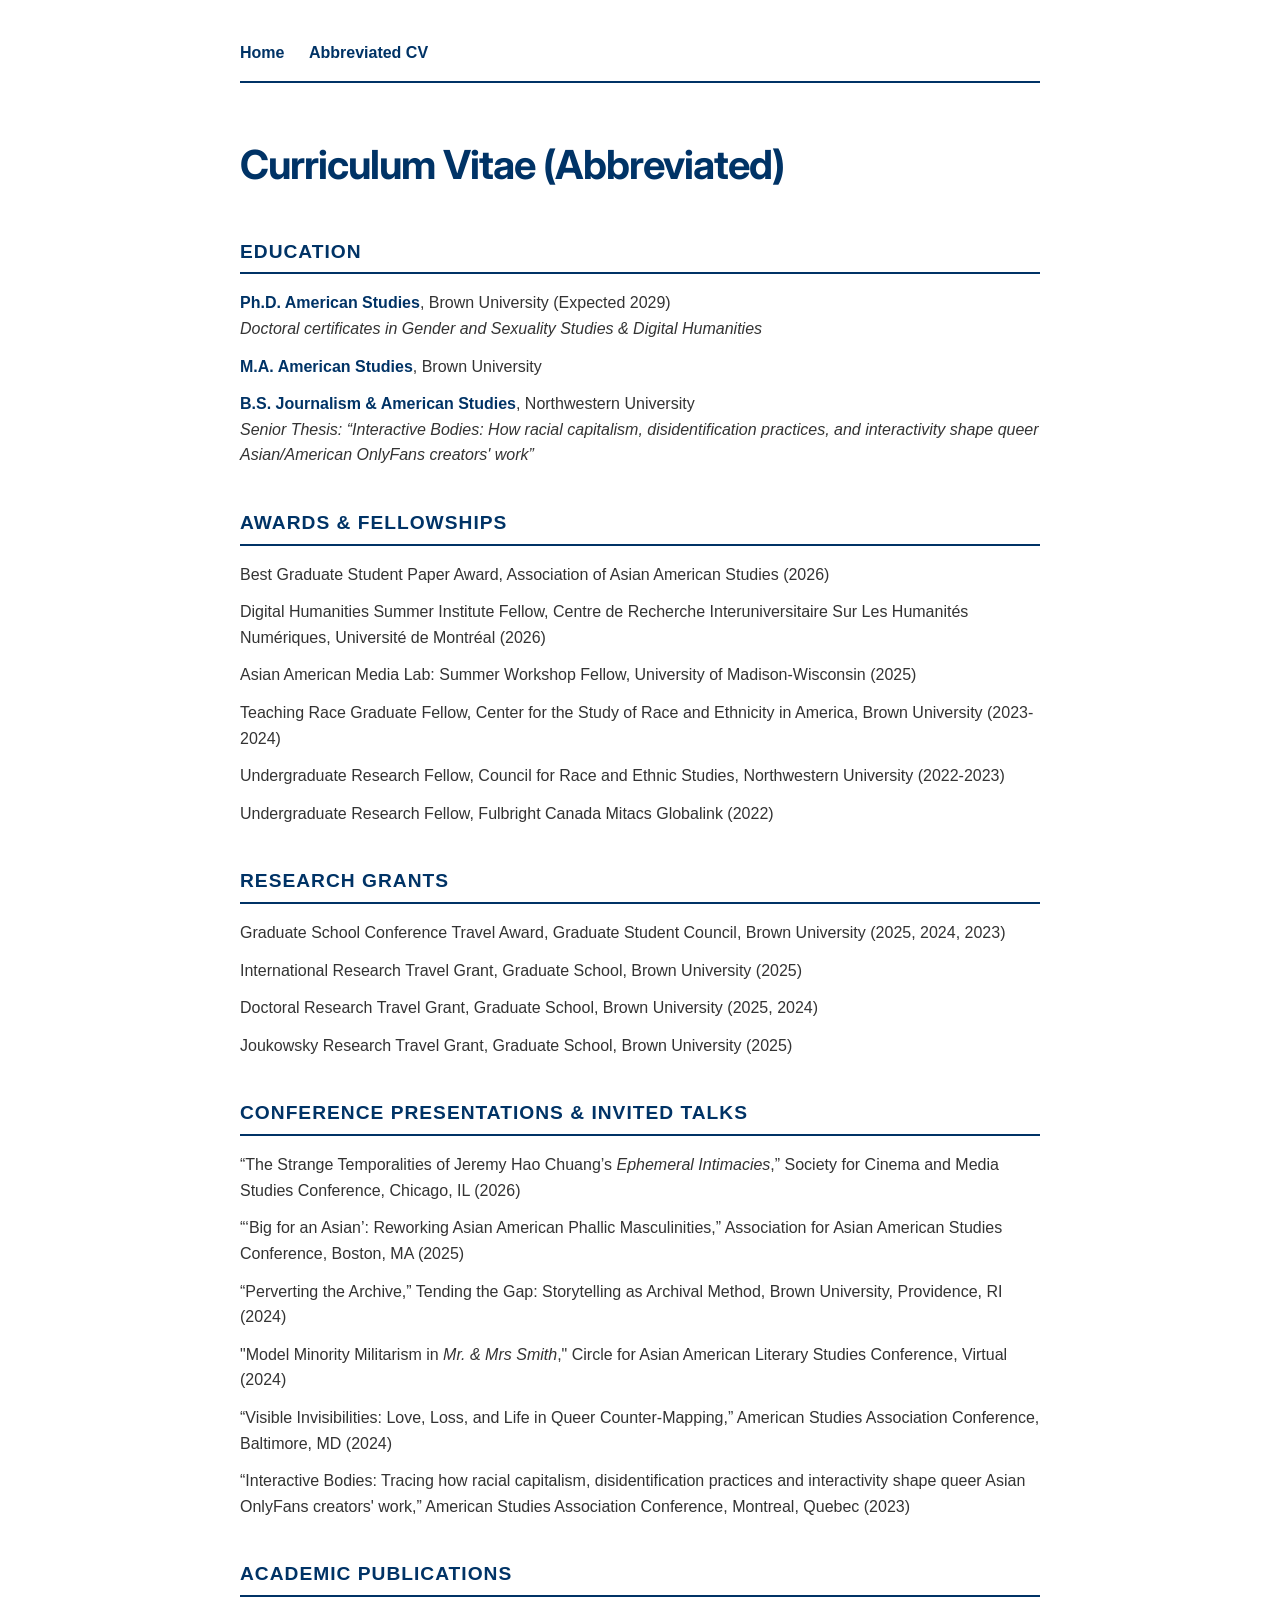
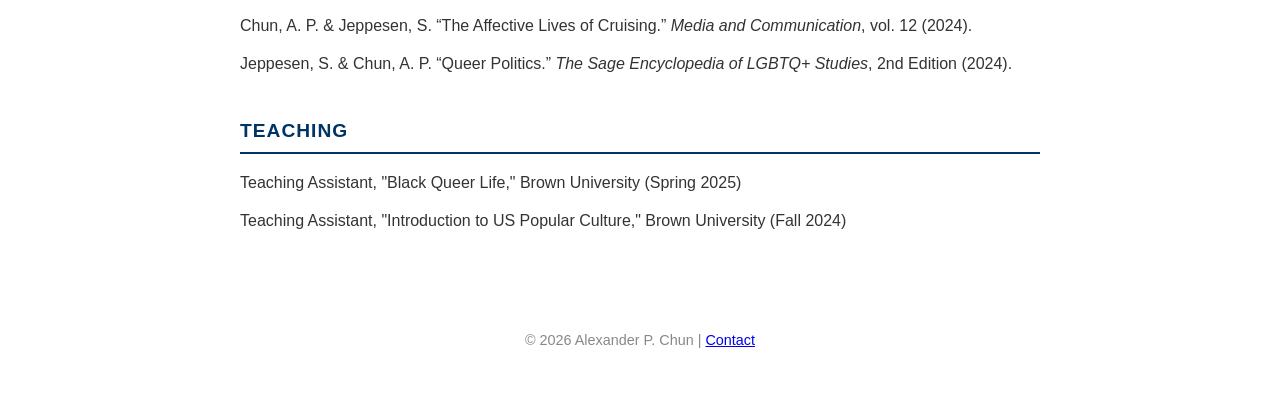
==== cv.html @ 925cc5d2 "Update cv.html" ====
<!DOCTYPE html>
<html lang="en">
<head>
    <meta charset="UTF-8">
    <meta name="viewport" content="width=device-width, initial-scale=1.0">
    <title>CV | Alexander P. Chun</title>
    <link rel="stylesheet" href="style.css">
    <link href="https://fonts.googleapis.com/css2?family=Inter:wght@400;600;700;900&display=swap" rel="stylesheet">
</head>
<body>
    <nav>
        <a href="index.html">Home</a>
        <a href="cv.html">Abbreviated CV</a>
    </nav>

    <section id="cv-content">
        <h1>Curriculum Vitae (Abbreviated)</h1>

        <h2 class="cv-section">Education</h2>
        <ul class="cv-list">
            <li>
                <strong>Ph.D. American Studies</strong>, Brown University (Expected 2029)
            <br>
                <em>Doctoral certificates in Gender and Sexuality Studies & Digital Humanities</em>
            </li>
            <li>
                <strong>M.A. American Studies</strong>, Brown University
            </li>
            <li>
                <strong>B.S. Journalism & American Studies</strong>, Northwestern University <br>
                <em>Senior Thesis: “Interactive Bodies: How racial capitalism, disidentification practices, and interactivity shape queer Asian/American OnlyFans creators' work”</em>
            </li>
        </ul>

        <h2 class="cv-section">Awards & Fellowships</h2>
<ul class="cv-list">
    <li>Best Graduate Student Paper Award, Association of Asian American Studies (2026) </li>
    <li>Digital Humanities Summer Institute Fellow, Centre de Recherche Interuniversitaire Sur Les Humanités Numériques, Université de Montréal (2026) </li>
    <li>Asian American Media Lab: Summer Workshop Fellow, University of Madison-Wisconsin (2025) </li>
    <li>Teaching Race Graduate Fellow, Center for the Study of Race and Ethnicity in America, Brown University (2023-2024)</li>
    <li>Undergraduate Research Fellow, Council for Race and Ethnic Studies, Northwestern University (2022-2023)</li>
    <li>Undergraduate Research Fellow, Fulbright Canada Mitacs Globalink (2022)</li>
</ul>

<h2 class="cv-section">Research Grants</h2>
<ul class="cv-list">
    <li>Graduate School Conference Travel Award, Graduate Student Council, Brown University (2025, 2024, 2023)</li>
    <li>International Research Travel Grant, Graduate School, Brown University (2025)</li>
    <li>Doctoral Research Travel Grant, Graduate School, Brown University (2025, 2024)</li>
    <li>Joukowsky Research Travel Grant, Graduate School, Brown University (2025)</li>
</ul>

<h2 class="cv-section">Conference Presentations & Invited Talks</h2>
<ul class="cv-list">
    <li>“The Strange Temporalities of Jeremy Hao Chuang’s <em>Ephemeral Intimacies</em>,” Society for Cinema and Media Studies Conference, Chicago, IL (2026)</li>
    <li>“‘Big for an Asian’: Reworking Asian American Phallic Masculinities,” Association for Asian American Studies Conference, Boston, MA (2025)</li>
    <li>“Perverting the Archive,” Tending the Gap: Storytelling as Archival Method, Brown University, Providence, RI (2024)</li>
    <li>"Model Minority Militarism in <em>Mr. & Mrs Smith</em>," Circle for Asian American Literary Studies Conference, Virtual (2024)</li>
    <li>“Visible Invisibilities: Love, Loss, and Life in Queer Counter-Mapping,” American Studies Association Conference, Baltimore, MD (2024)</li>
    <li>“Interactive Bodies: Tracing how racial capitalism, disidentification practices and interactivity shape queer Asian OnlyFans creators' work,” American Studies Association Conference, Montreal, Quebec (2023)</li>
</ul>
<h2 class="cv-section">Academic Publications</h2>
        <ul class="cv-list">
            <li>Chun, A. P. & Jeppesen, S. “The Affective Lives of Cruising.” <em>Media and Communication</em>, vol. 12 (2024).</li>
            <li>Jeppesen, S. & Chun, A. P. “Queer Politics.” <em>The Sage Encyclopedia of LGBTQ+ Studies</em>, 2nd Edition (2024).</li>
        </ul>

        <h2 class="cv-section">Teaching</h2>
        <ul class="cv-list">
            <li>Teaching Assistant, "Black Queer Life," Brown University (Spring 2025)</li>
            <li>Teaching Assistant, "Introduction to US Popular Culture," Brown University (Fall 2024)</li>
        </ul>
    </section>

    <footer>
        <p>&copy; 2026 Alexander P. Chun | <a href="mailto:alexander_chun@brown.edu">Contact</a></p>
    </footer>
</body>
</html>
---- style.css ----
/* 1. Global Reset */
body {
    background-color: #ffffff;
    color: #333333;
    font-family: -apple-system, BlinkMacSystemFont, "Segoe UI", Roboto, Helvetica, Arial, sans-serif;
    line-height: 1.6;
    margin: 0;
    padding: 40px 20px;
    max-width: 800px;
    margin: auto;
}

/* 2. Professional Typography */
h1 {
    font-size: 2.5rem;
    color: #003366; /* This is the Academic Blue matching your subheaders */
    margin-bottom: 10px;
    letter-spacing: -1px;
    font-family: 'Inter', sans-serif;
}

h2, h3 {
    color: #003366; /* Deep Academic Blue */
    margin-top: 40px;
    border-bottom: 1px solid #eeeeee;
    padding-bottom: 10px;
}

/* 3. Navigation */
nav {
    margin-bottom: 50px;
    padding-bottom: 15px;
    border-bottom: 2px solid #003366;
}

nav a {
    text-decoration: none;
    color: #003366;
    font-weight: 600;
    margin-right: 20px;
    transition: 0.2s;
}

nav a:hover {
    color: #0055aa;
    text-decoration: underline;
}

/* 4. Subtle Digital Effects (The "Edgy" Accents) */

/* 4. Image Styling */
img {
    display: block;
    margin-left: 0;
    margin-top: 40px;
    margin-bottom: 60px;
    max-width: 250px;
    height: auto;
    border-radius: 4px;
    /* This makes the blue border stay permanently */
    box-shadow: 8px 8px 0px #003366; 
    border: 1px solid #003366; /* Adds a thin line around the actual photo */
}

/* We can remove the hover effects now since it's permanent */
img:hover {
    cursor: default;
}

/* Clearfix to prevent layout overlapping */
section::after {
    content: "";
    display: table;
    clear: both;
}

/* 5. Content Layout */
section {
    margin-bottom: 40px;
}

footer {
    margin-top: 80px;
    font-size: 0.9rem;
    color: #888;
    text-align: center;
}
/* --- Subtle Digital Effect (Glitch) --- */

.highlight-title {
    color: #003366;       /* Keeps the academic blue */
    font-weight: 700;     /* Standard bold weight */
    font-style: normal;   /* Removes the italics */
    font-family: 'Inter', sans-serif;
}
strong {
    color: #003366;       /* This makes the bold text blue */
    font-weight: 700;     /* Keeps it bold */
    display: inline;      /* Ensures it stays inside the sentence/paragraph */
}

/* This targets the paragraph specifically */
.cta-text {
    display: block;
    margin-top: 15px;
}

/* This targets the bold text inside that paragraph */
/* This targets the paragraph specifically */
.cta-text {
    display: block;
    margin-top: 0px;
}

/* This targets the bold text inside that paragraph */
.cta-text strong {
    color: black;         /* Or use #333 for a dark charcoal */
    font-weight: 700;     /* Keeps it bold */
}
.journal-title {
    font-style: italic;
    color: #003366; /* Keeps it matching your blue theme */
}
/* CV-Specific Styling */
.cv-section {
    color: #003366;
    border-bottom: 2px solid #003366;
    padding-bottom: 5px;
    margin-top: 40px;
    text-transform: uppercase;
    font-size: 1.2rem;
    letter-spacing: 1px;
}

.cv-list {
    list-style-type: none;
    padding-left: 0;
}

.cv-list li {
    margin-bottom: 12px;
    line-height: 1.6;
}

.cv-list strong {
    color: #003366;
}
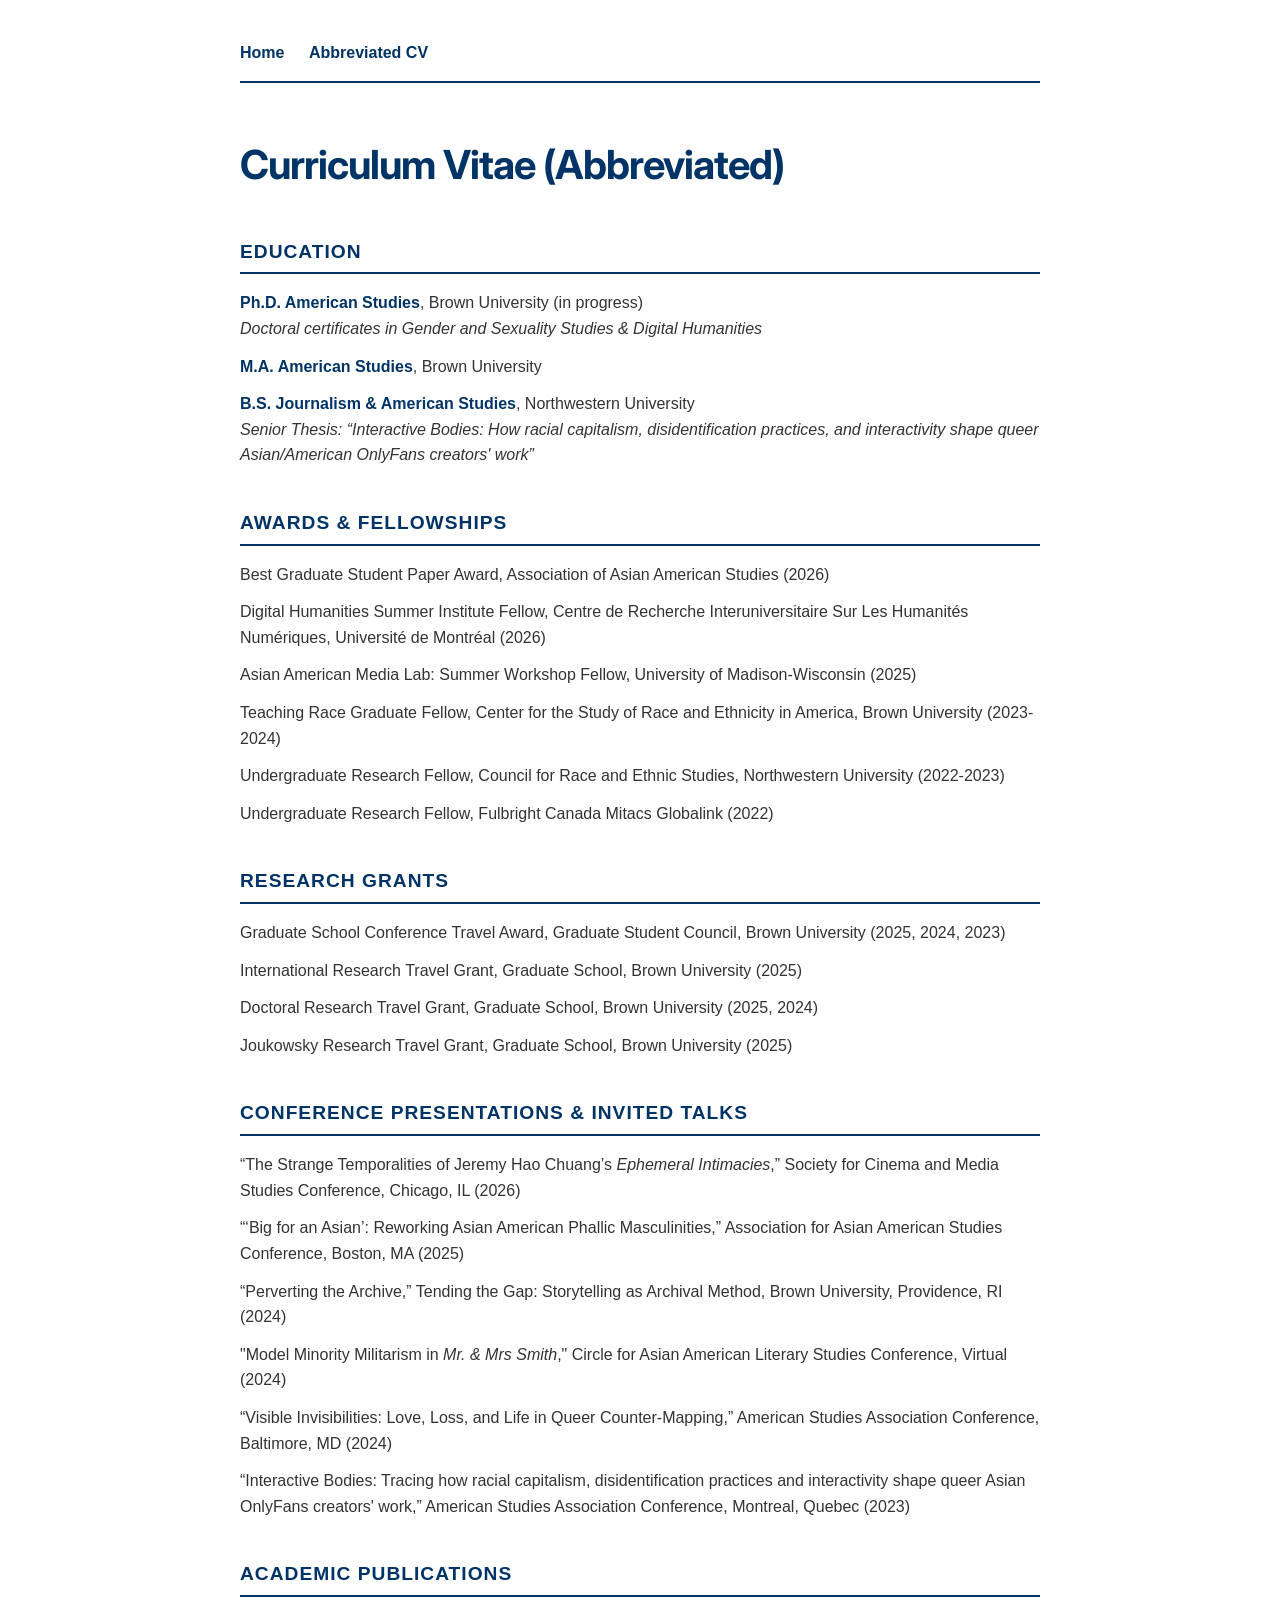
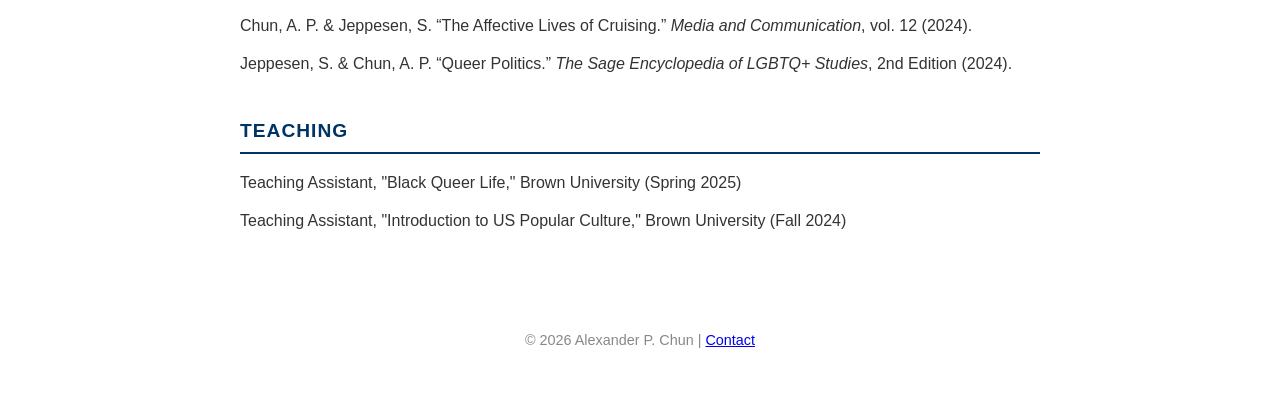
==== commit 07e69df0: "Update cv.html" ====
--- a/cv.html
+++ b/cv.html
@@ -19,7 +19,7 @@
         <h2 class="cv-section">Education</h2>
         <ul class="cv-list">
             <li>
-                <strong>Ph.D. American Studies</strong>, Brown University (Expected 2029)
+                <strong>Ph.D. American Studies</strong>, Brown University (in progress)
             <br>
                 <em>Doctoral certificates in Gender and Sexuality Studies & Digital Humanities</em>
             </li>
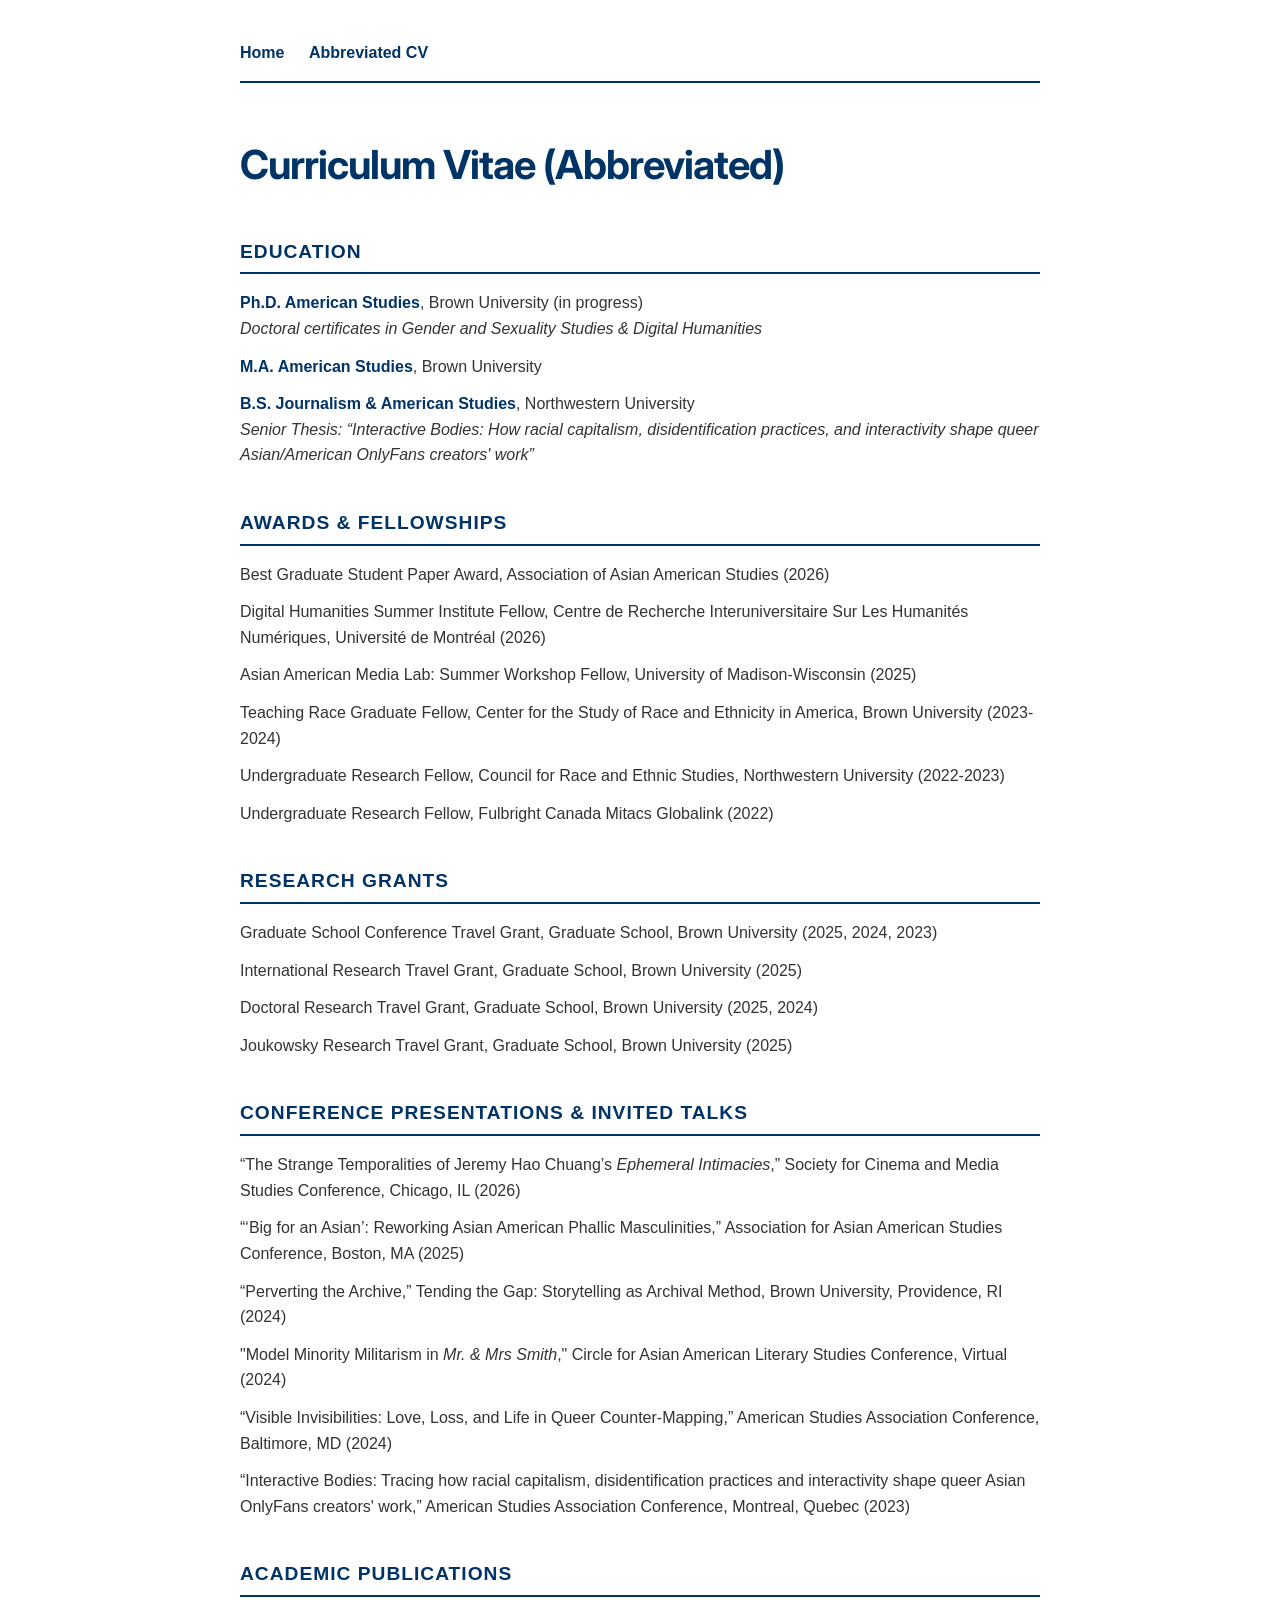
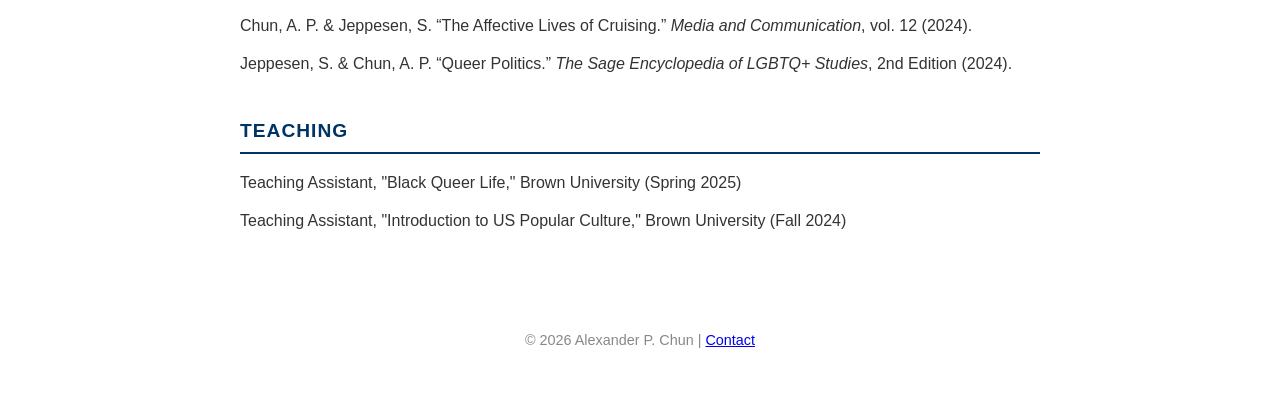
==== commit bb57b37e: "Update cv.html" ====
--- a/cv.html
+++ b/cv.html
@@ -44,7 +44,7 @@
 
 <h2 class="cv-section">Research Grants</h2>
 <ul class="cv-list">
-    <li>Graduate School Conference Travel Award, Graduate Student Council, Brown University (2025, 2024, 2023)</li>
+    <li>Graduate School Conference Travel Grant, Graduate School, Brown University (2025, 2024, 2023)</li>
     <li>International Research Travel Grant, Graduate School, Brown University (2025)</li>
     <li>Doctoral Research Travel Grant, Graduate School, Brown University (2025, 2024)</li>
     <li>Joukowsky Research Travel Grant, Graduate School, Brown University (2025)</li>
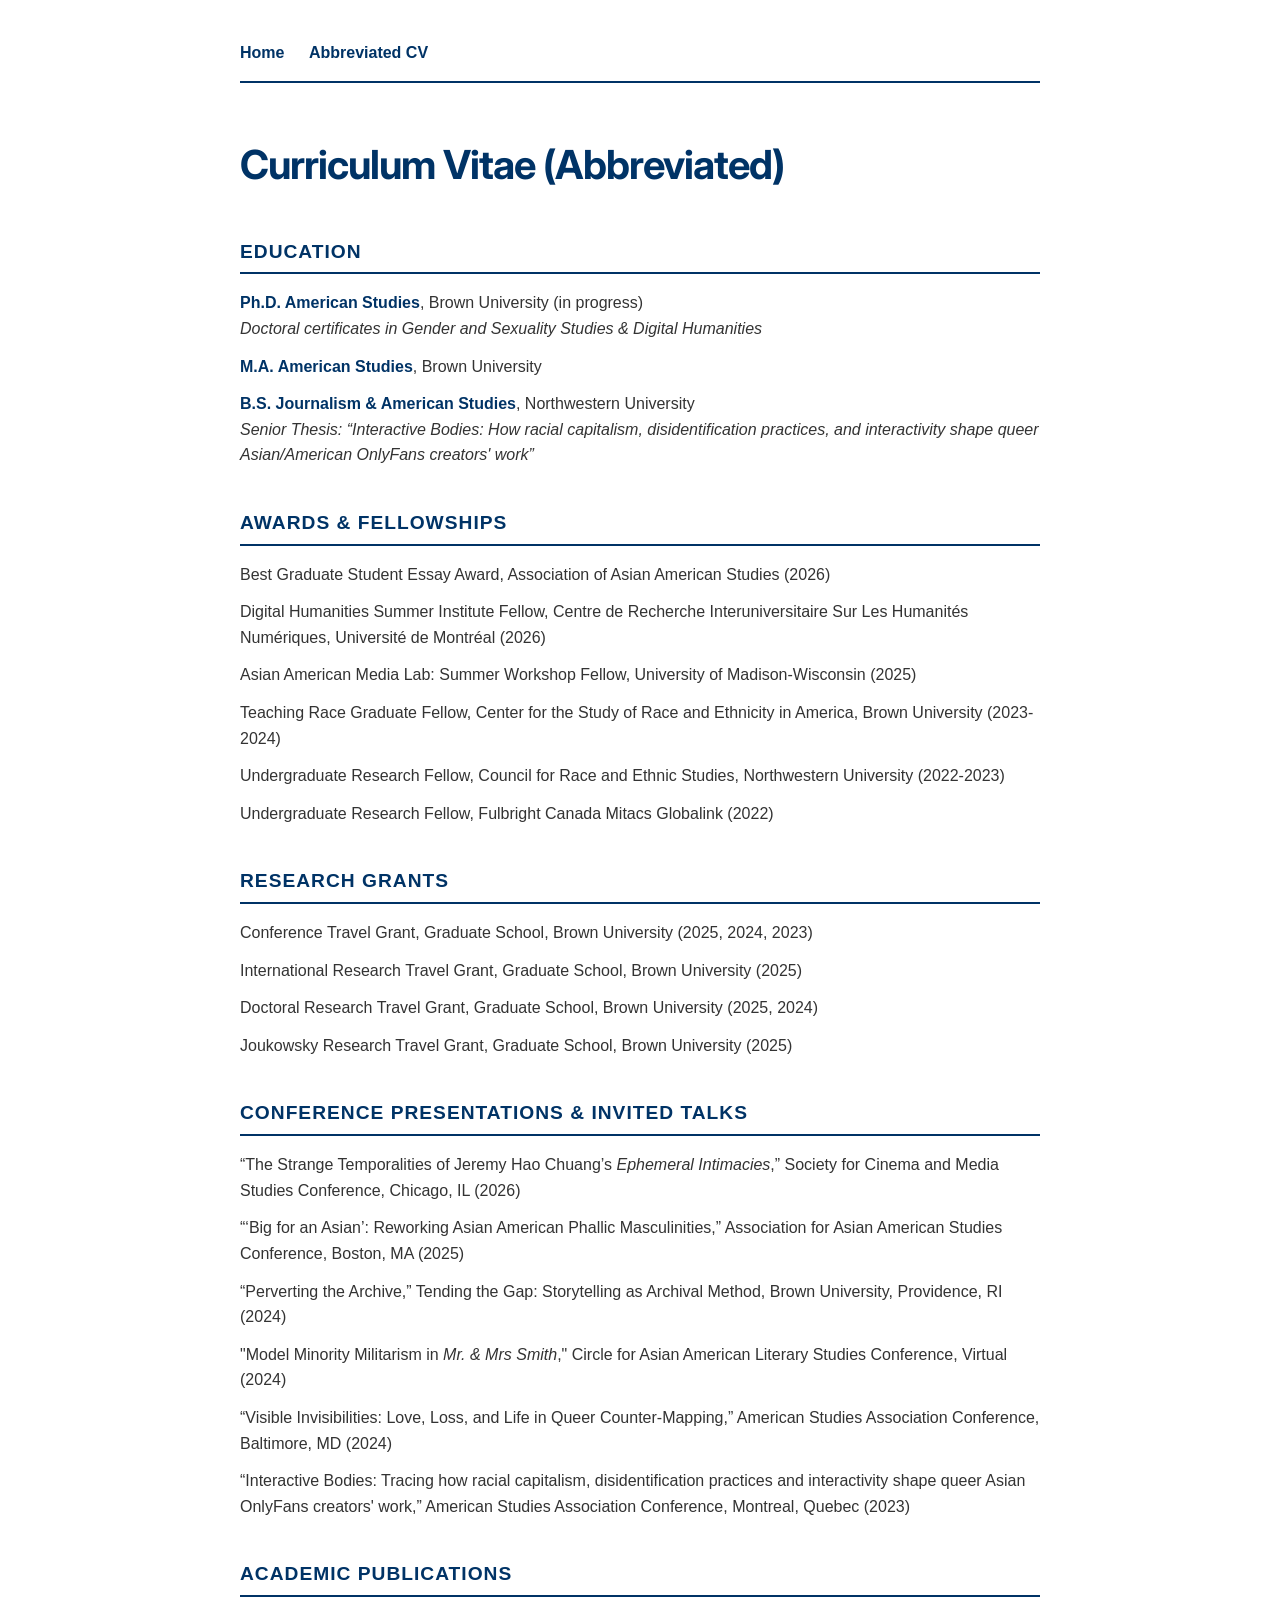
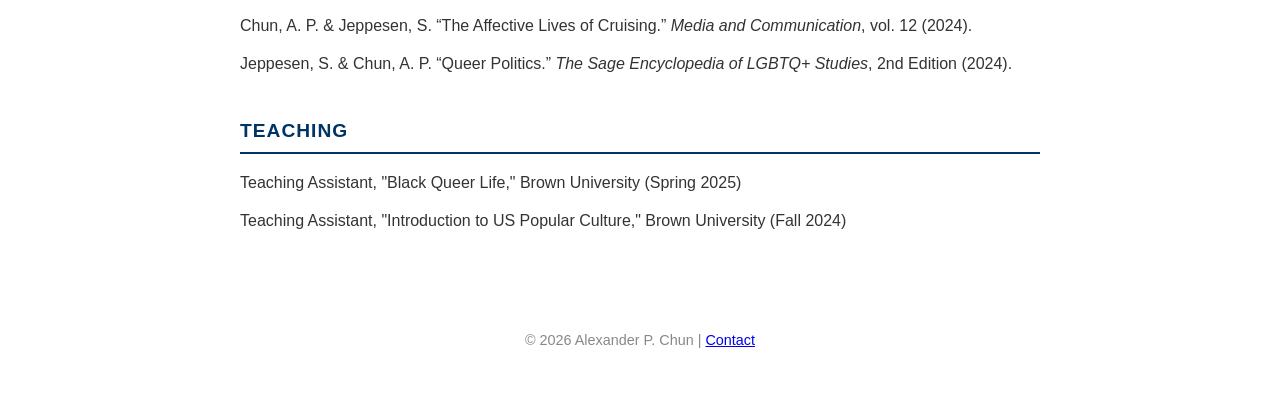
==== commit 15cc69df: "Update cv.html" ====
--- a/cv.html
+++ b/cv.html
@@ -34,7 +34,7 @@
 
         <h2 class="cv-section">Awards & Fellowships</h2>
 <ul class="cv-list">
-    <li>Best Graduate Student Paper Award, Association of Asian American Studies (2026) </li>
+    <li>Best Graduate Student Essay Award, Association of Asian American Studies (2026) </li>
     <li>Digital Humanities Summer Institute Fellow, Centre de Recherche Interuniversitaire Sur Les Humanités Numériques, Université de Montréal (2026) </li>
     <li>Asian American Media Lab: Summer Workshop Fellow, University of Madison-Wisconsin (2025) </li>
     <li>Teaching Race Graduate Fellow, Center for the Study of Race and Ethnicity in America, Brown University (2023-2024)</li>
@@ -44,7 +44,7 @@
 
 <h2 class="cv-section">Research Grants</h2>
 <ul class="cv-list">
-    <li>Graduate School Conference Travel Grant, Graduate School, Brown University (2025, 2024, 2023)</li>
+    <li>Conference Travel Grant, Graduate School, Brown University (2025, 2024, 2023)</li>
     <li>International Research Travel Grant, Graduate School, Brown University (2025)</li>
     <li>Doctoral Research Travel Grant, Graduate School, Brown University (2025, 2024)</li>
     <li>Joukowsky Research Travel Grant, Graduate School, Brown University (2025)</li>
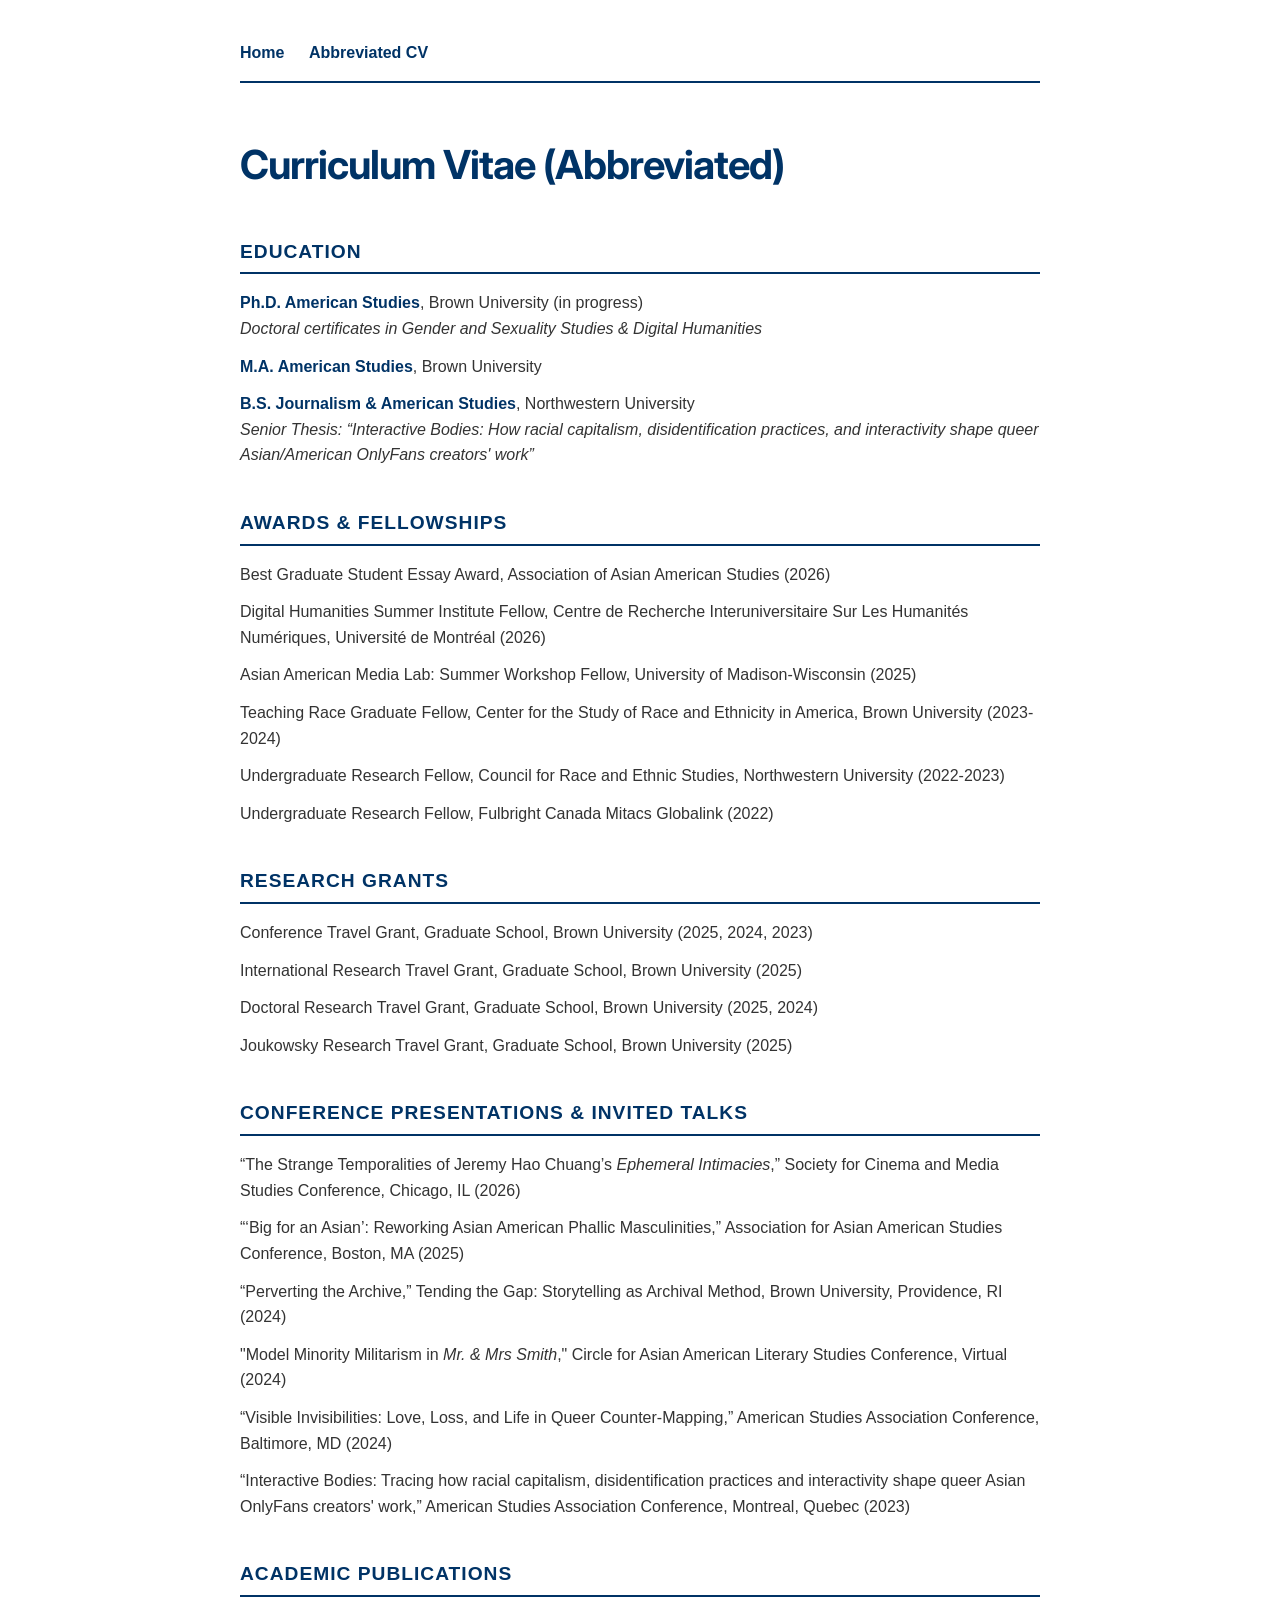
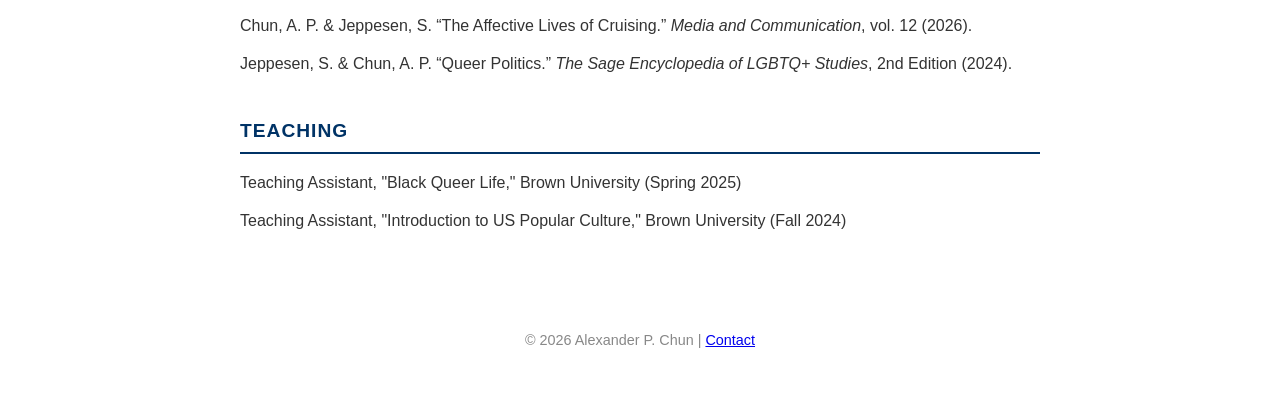
==== commit dd29e48f: "Update cv.html" ====
--- a/cv.html
+++ b/cv.html
@@ -61,7 +61,7 @@
 </ul>
 <h2 class="cv-section">Academic Publications</h2>
         <ul class="cv-list">
-            <li>Chun, A. P. & Jeppesen, S. “The Affective Lives of Cruising.” <em>Media and Communication</em>, vol. 12 (2024).</li>
+            <li>Chun, A. P. & Jeppesen, S. “The Affective Lives of Cruising.” <em>Media and Communication</em>, vol. 12 (2026).</li>
             <li>Jeppesen, S. & Chun, A. P. “Queer Politics.” <em>The Sage Encyclopedia of LGBTQ+ Studies</em>, 2nd Edition (2024).</li>
         </ul>
 
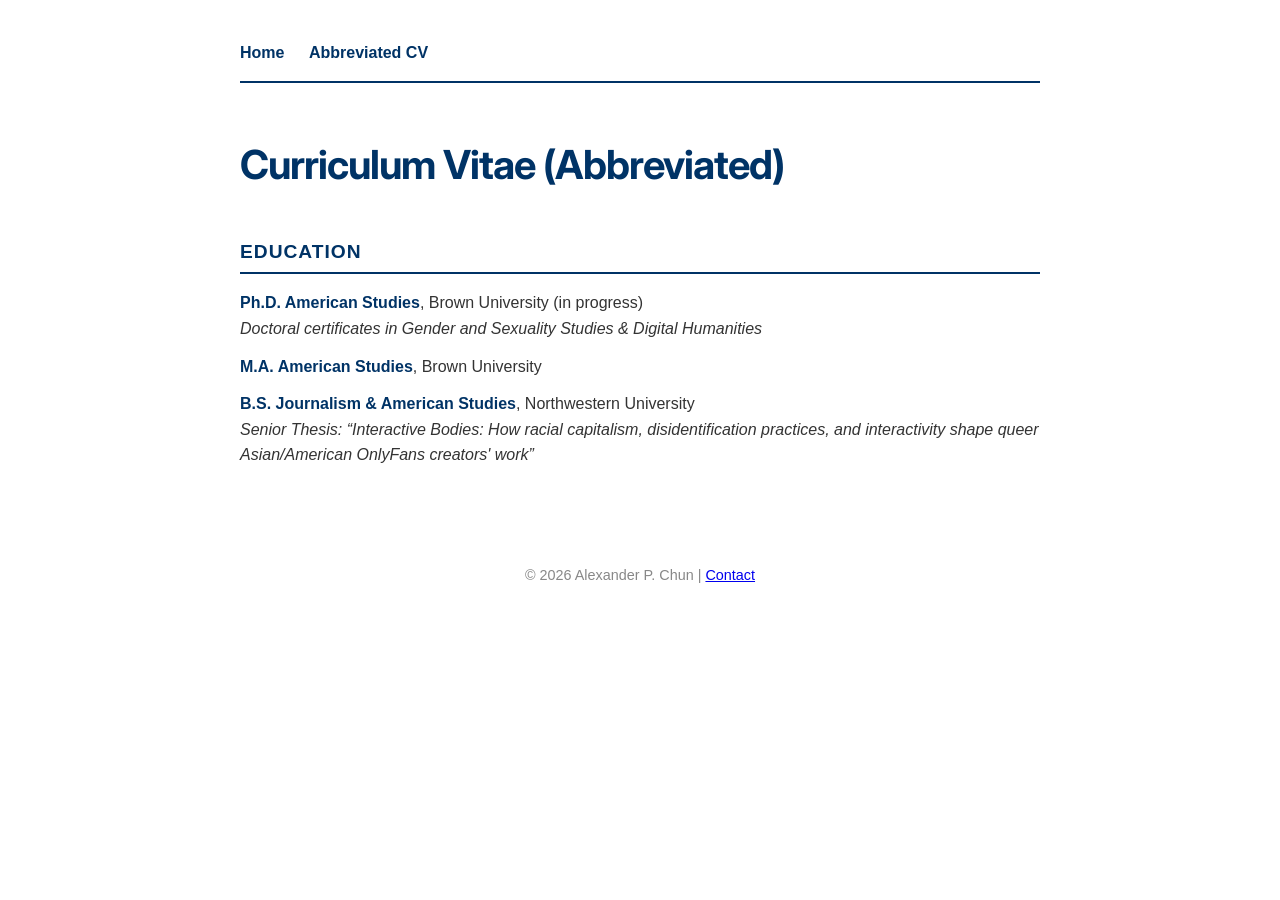
==== commit 5d193ee3: "Update cv.html" ====
--- a/cv.html
+++ b/cv.html
@@ -30,46 +30,6 @@
                 <strong>B.S. Journalism & American Studies</strong>, Northwestern University <br>
                 <em>Senior Thesis: “Interactive Bodies: How racial capitalism, disidentification practices, and interactivity shape queer Asian/American OnlyFans creators' work”</em>
             </li>
-        </ul>
-
-        <h2 class="cv-section">Awards & Fellowships</h2>
-<ul class="cv-list">
-    <li>Best Graduate Student Essay Award, Association of Asian American Studies (2026) </li>
-    <li>Digital Humanities Summer Institute Fellow, Centre de Recherche Interuniversitaire Sur Les Humanités Numériques, Université de Montréal (2026) </li>
-    <li>Asian American Media Lab: Summer Workshop Fellow, University of Madison-Wisconsin (2025) </li>
-    <li>Teaching Race Graduate Fellow, Center for the Study of Race and Ethnicity in America, Brown University (2023-2024)</li>
-    <li>Undergraduate Research Fellow, Council for Race and Ethnic Studies, Northwestern University (2022-2023)</li>
-    <li>Undergraduate Research Fellow, Fulbright Canada Mitacs Globalink (2022)</li>
-</ul>
-
-<h2 class="cv-section">Research Grants</h2>
-<ul class="cv-list">
-    <li>Conference Travel Grant, Graduate School, Brown University (2025, 2024, 2023)</li>
-    <li>International Research Travel Grant, Graduate School, Brown University (2025)</li>
-    <li>Doctoral Research Travel Grant, Graduate School, Brown University (2025, 2024)</li>
-    <li>Joukowsky Research Travel Grant, Graduate School, Brown University (2025)</li>
-</ul>
-
-<h2 class="cv-section">Conference Presentations & Invited Talks</h2>
-<ul class="cv-list">
-    <li>“The Strange Temporalities of Jeremy Hao Chuang’s <em>Ephemeral Intimacies</em>,” Society for Cinema and Media Studies Conference, Chicago, IL (2026)</li>
-    <li>“‘Big for an Asian’: Reworking Asian American Phallic Masculinities,” Association for Asian American Studies Conference, Boston, MA (2025)</li>
-    <li>“Perverting the Archive,” Tending the Gap: Storytelling as Archival Method, Brown University, Providence, RI (2024)</li>
-    <li>"Model Minority Militarism in <em>Mr. & Mrs Smith</em>," Circle for Asian American Literary Studies Conference, Virtual (2024)</li>
-    <li>“Visible Invisibilities: Love, Loss, and Life in Queer Counter-Mapping,” American Studies Association Conference, Baltimore, MD (2024)</li>
-    <li>“Interactive Bodies: Tracing how racial capitalism, disidentification practices and interactivity shape queer Asian OnlyFans creators' work,” American Studies Association Conference, Montreal, Quebec (2023)</li>
-</ul>
-<h2 class="cv-section">Academic Publications</h2>
-        <ul class="cv-list">
-            <li>Chun, A. P. & Jeppesen, S. “The Affective Lives of Cruising.” <em>Media and Communication</em>, vol. 12 (2026).</li>
-            <li>Jeppesen, S. & Chun, A. P. “Queer Politics.” <em>The Sage Encyclopedia of LGBTQ+ Studies</em>, 2nd Edition (2024).</li>
-        </ul>
-
-        <h2 class="cv-section">Teaching</h2>
-        <ul class="cv-list">
-            <li>Teaching Assistant, "Black Queer Life," Brown University (Spring 2025)</li>
-            <li>Teaching Assistant, "Introduction to US Popular Culture," Brown University (Fall 2024)</li>
-        </ul>
     </section>
 
     <footer>
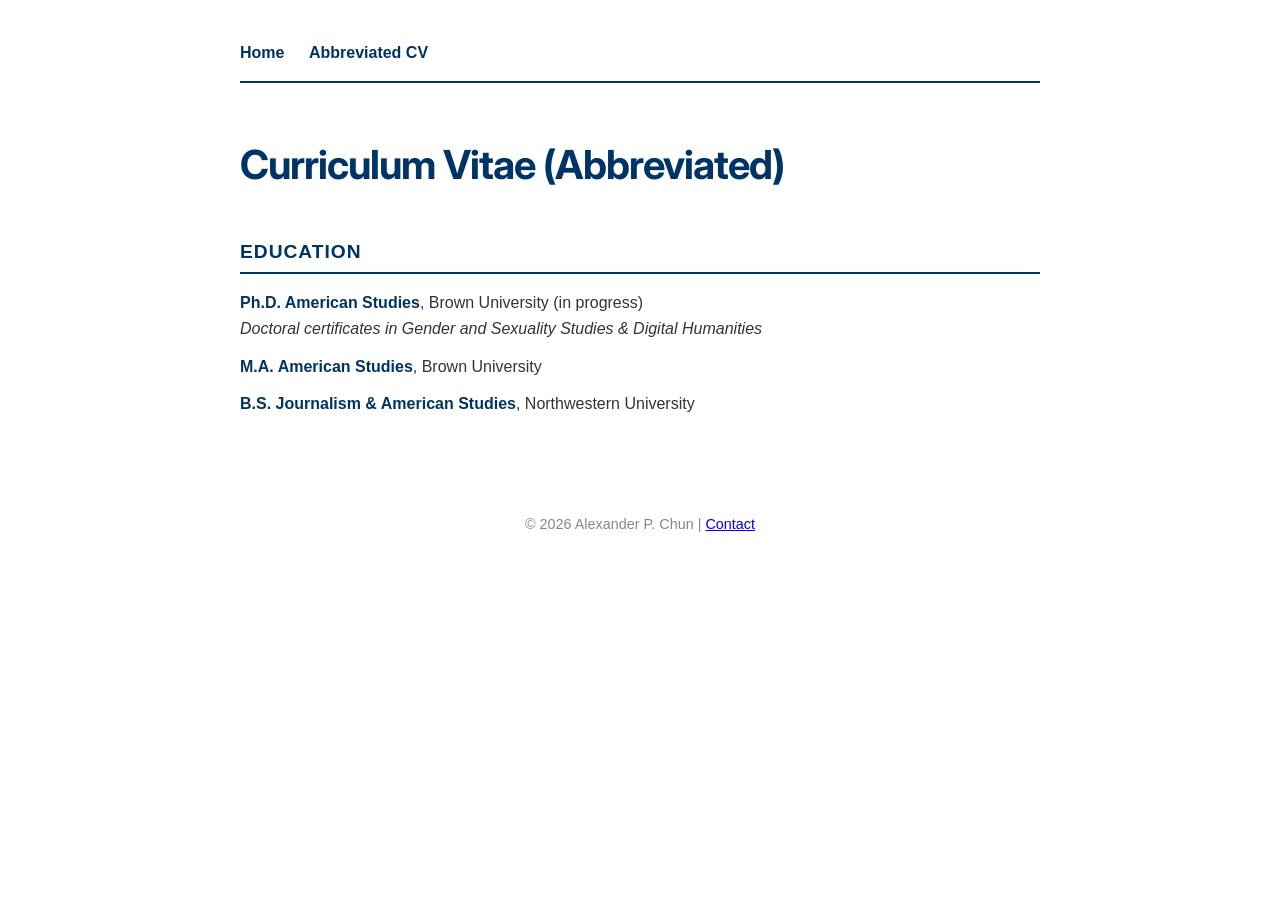
==== commit 13b3a6d8: "Update cv.html" ====
--- a/cv.html
+++ b/cv.html
@@ -28,7 +28,6 @@
             </li>
             <li>
                 <strong>B.S. Journalism & American Studies</strong>, Northwestern University <br>
-                <em>Senior Thesis: “Interactive Bodies: How racial capitalism, disidentification practices, and interactivity shape queer Asian/American OnlyFans creators' work”</em>
             </li>
     </section>
 
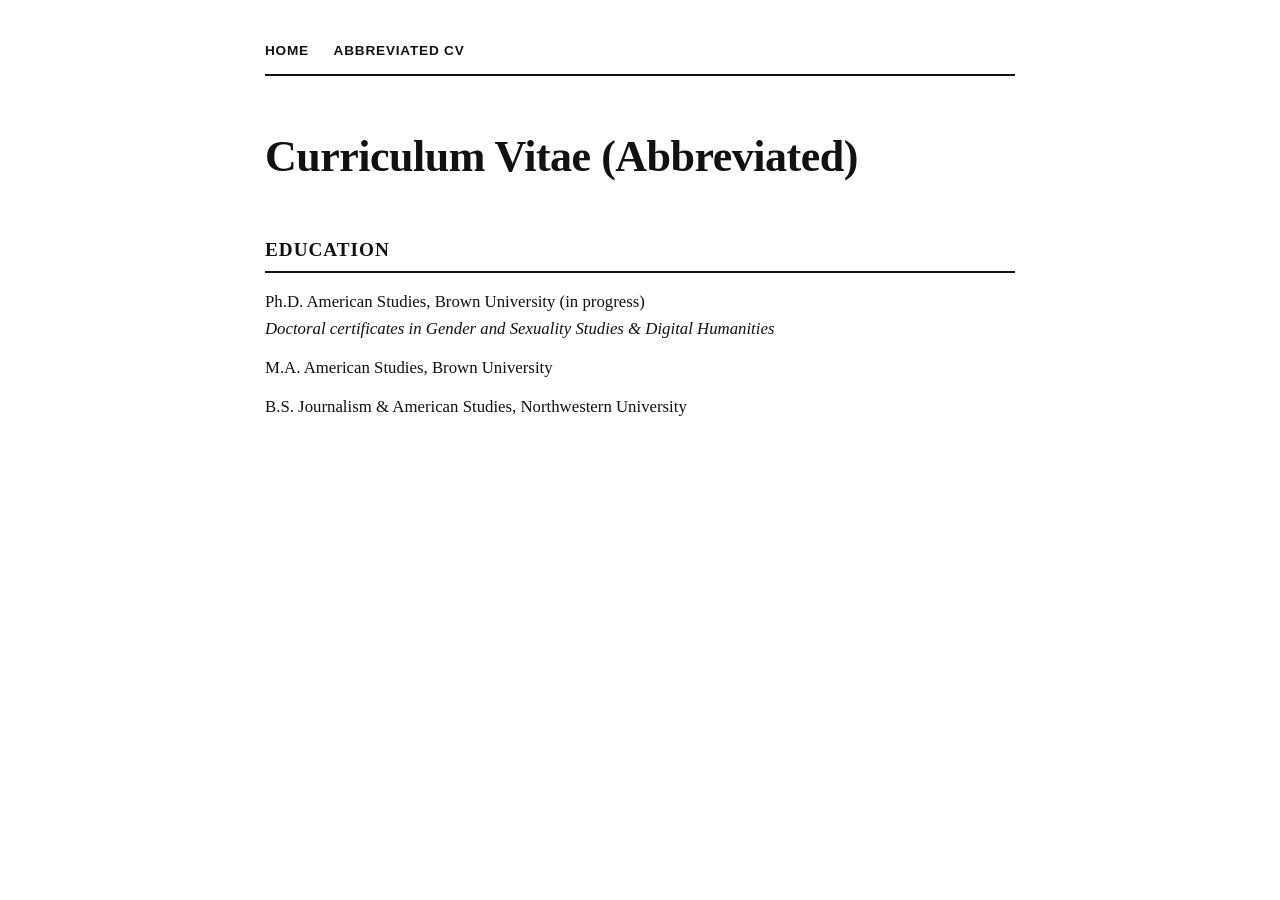
==== commit b10d691a: "Update cv.html" ====
--- a/cv.html
+++ b/cv.html
@@ -31,8 +31,6 @@
             </li>
     </section>
 
-    <footer>
-        <p>&copy; 2026 Alexander P. Chun | <a href="mailto:alexander_chun@brown.edu">Contact</a></p>
-    </footer>
+   
 </body>
 </html>
--- a/style.css
+++ b/style.css
@@ -1,147 +1,130 @@
-/* 1. Global Reset */
+/* 1. Global Reset & Body Typography */
 body {
-    background-color: #ffffff;
-    color: #333333;
-    font-family: -apple-system, BlinkMacSystemFont, "Segoe UI", Roboto, Helvetica, Arial, sans-serif;
-    line-height: 1.6;
-    margin: 0;
-    padding: 40px 20px;
-    max-width: 800px;
-    margin: auto;
+  background-color: #ffffff;
+  color: #111111;
+  font-family: Georgia, Cambria, "Times New Roman", Times, serif;
+  line-height: 1.65;
+  font-size: 1.05rem;
+  margin: 0;
+  padding: 40px 20px;
+  max-width: 750px;
+  margin: auto;
 }
 
-/* 2. Professional Typography */
+/* 2. Headline & Title Typography */
 h1 {
-    font-size: 2.5rem;
-    color: #003366; /* This is the Academic Blue matching your subheaders */
-    margin-bottom: 10px;
-    letter-spacing: -1px;
-    font-family: 'Inter', sans-serif;
+  font-size: 2.75rem;
+  color: #111111;
+  margin-bottom: 15px;
+  letter-spacing: -0.5px;
+  font-family: 'Playfair Display', Georgia, serif;
+  font-weight: 900;
 }
 
 h2, h3 {
-    color: #003366; /* Deep Academic Blue */
-    margin-top: 40px;
-    border-bottom: 1px solid #eeeeee;
-    padding-bottom: 10px;
+  color: #111111;
+  margin-top: 40px;
+  border-bottom: 1px solid #111111;
+  padding-bottom: 10px;
+  font-family: 'Playfair Display', Georgia, serif;
 }
 
 /* 3. Navigation */
 nav {
-    margin-bottom: 50px;
-    padding-bottom: 15px;
-    border-bottom: 2px solid #003366;
+  margin-bottom: 45px;
+  padding-bottom: 12px;
+  border-bottom: 2px solid #111111;
+  font-family: 'Libre Franklin', -apple-system, sans-serif;
+  text-transform: uppercase;
+  font-size: 0.85rem;
+  letter-spacing: 0.8px;
 }
 
 nav a {
-    text-decoration: none;
-    color: #003366;
-    font-weight: 600;
-    margin-right: 20px;
-    transition: 0.2s;
+  text-decoration: none;
+  color: #111111;
+  font-weight: 600;
+  margin-right: 20px;
+  transition: 0.2s;
 }
 
 nav a:hover {
-    color: #0055aa;
-    text-decoration: underline;
+  color: #666666;
+  text-decoration: underline;
 }
-
-/* 4. Subtle Digital Effects (The "Edgy" Accents) */
 
 /* 4. Image Styling */
 img {
-    display: block;
-    margin-left: 0;
-    margin-top: 40px;
-    margin-bottom: 60px;
-    max-width: 250px;
-    height: auto;
-    border-radius: 4px;
-    /* This makes the blue border stay permanently */
-    box-shadow: 8px 8px 0px #003366; 
-    border: 1px solid #003366; /* Adds a thin line around the actual photo */
+  display: block;
+  margin-left: 0;
+  margin-top: 40px;
+  margin-bottom: 60px;
+  max-width: 250px;
+  height: auto;
+  border-radius: 0px;
+  box-shadow: 8px 8px 0px #111111;
+  border: 1px solid #111111;
+  filter: grayscale(100%);
 }
 
-/* We can remove the hover effects now since it's permanent */
 img:hover {
-    cursor: default;
+  cursor: default;
 }
 
-/* Clearfix to prevent layout overlapping */
-section::after {
-    content: "";
-    display: table;
-    clear: both;
+/* 5. Typography Helpers & Unbolding */
+strong {
+  color: inherit;
+  font-weight: normal;
 }
 
-/* 5. Content Layout */
+.cta-text strong {
+  color: inherit;
+  font-weight: normal;
+}
+
+.journal-title {
+  font-style: italic;
+  color: #111111;
+}
+
+a {
+  color: #111111;
+}
+
+/* 6. Content Layout & Footer */
 section {
-    margin-bottom: 40px;
+  margin-bottom: 40px;
 }
 
 footer {
-    margin-top: 80px;
-    font-size: 0.9rem;
-    color: #888;
-    text-align: center;
-}
-/* --- Subtle Digital Effect (Glitch) --- */
-
-.highlight-title {
-    color: #003366;       /* Keeps the academic blue */
-    font-weight: 700;     /* Standard bold weight */
-    font-style: normal;   /* Removes the italics */
-    font-family: 'Inter', sans-serif;
-}
-strong {
-    color: #003366;       /* This makes the bold text blue */
-    font-weight: 700;     /* Keeps it bold */
-    display: inline;      /* Ensures it stays inside the sentence/paragraph */
+  margin-top: 80px;
+  font-size: 0.9rem;
+  color: #666666;
+  text-align: center;
 }
 
-/* This targets the paragraph specifically */
-.cta-text {
-    display: block;
-    margin-top: 15px;
-}
-
-/* This targets the bold text inside that paragraph */
-/* This targets the paragraph specifically */
-.cta-text {
-    display: block;
-    margin-top: 0px;
-}
-
-/* This targets the bold text inside that paragraph */
-.cta-text strong {
-    color: black;         /* Or use #333 for a dark charcoal */
-    font-weight: 700;     /* Keeps it bold */
-}
-.journal-title {
-    font-style: italic;
-    color: #003366; /* Keeps it matching your blue theme */
-}
 /* CV-Specific Styling */
 .cv-section {
-    color: #003366;
-    border-bottom: 2px solid #003366;
-    padding-bottom: 5px;
-    margin-top: 40px;
-    text-transform: uppercase;
-    font-size: 1.2rem;
-    letter-spacing: 1px;
+  color: #111111;
+  border-bottom: 2px solid #111111;
+  padding-bottom: 5px;
+  margin-top: 40px;
+  text-transform: uppercase;
+  font-size: 1.2rem;
+  letter-spacing: 1px;
 }
 
 .cv-list {
-    list-style-type: none;
-    padding-left: 0;
+  list-style-type: none;
+  padding-left: 0;
 }
 
 .cv-list li {
-    margin-bottom: 12px;
-    line-height: 1.6;
+  margin-bottom: 12px;
+  line-height: 1.6;
 }
 
 .cv-list strong {
-    color: #003366;
+  color: #111111;
+  font-weight: normal;
 }
